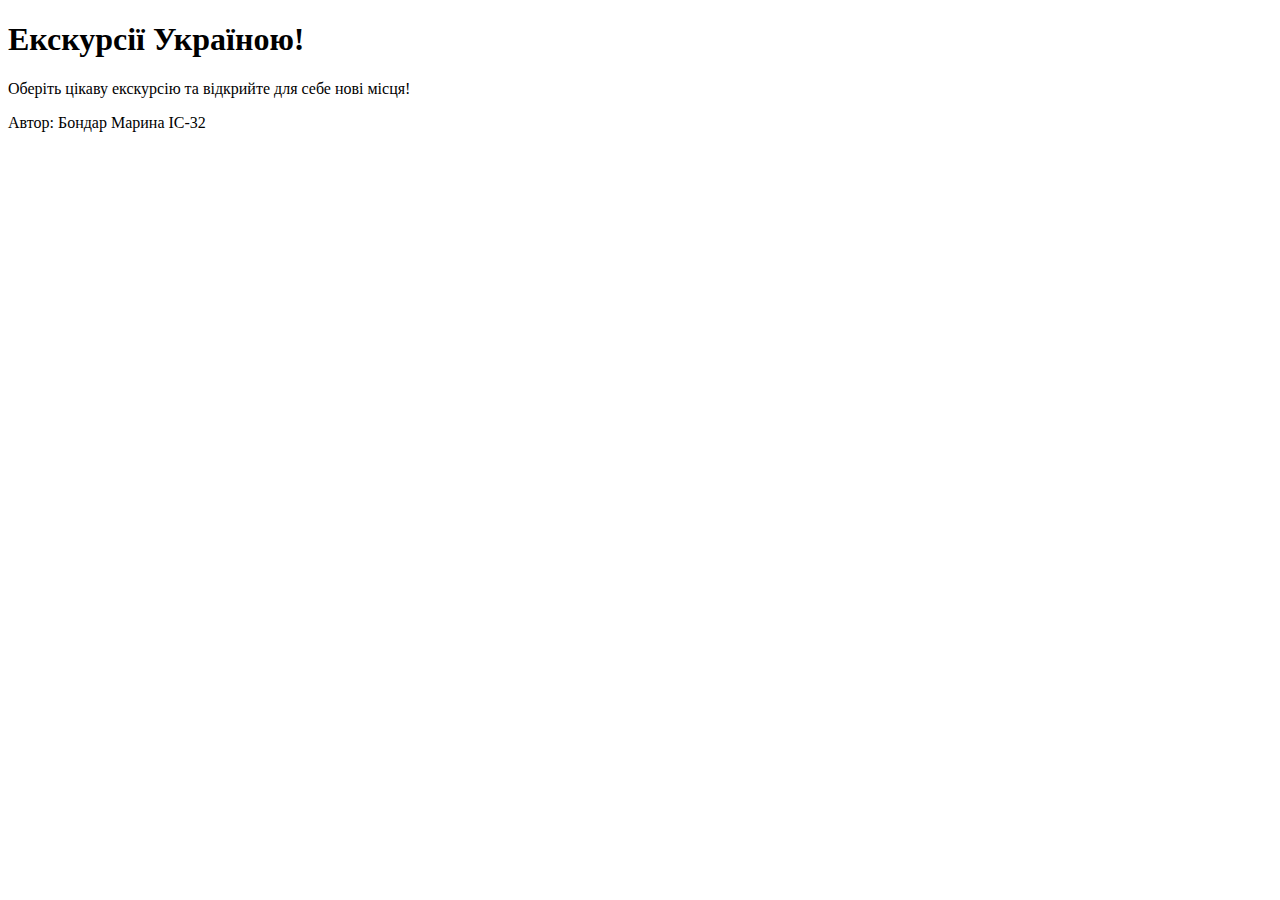
==== index.html @ e312c7dd "first commit" ====
<!DOCTYPE html>
<html lang="en">
<head>
    <meta charset="UTF-8">
    <meta name="viewport" content="width=device-width, initial-scale=1.0">
    <title>Головна - Екскурсії Україною</title>
</head>
<body>
    <h1>Екскурсії Україною!</h1>
    <p>Оберіть цікаву екскурсію та відкрийте для себе нові місця!</p>
    <p>Автор: Бондар Марина ІС-32</p>
</body>
</html>
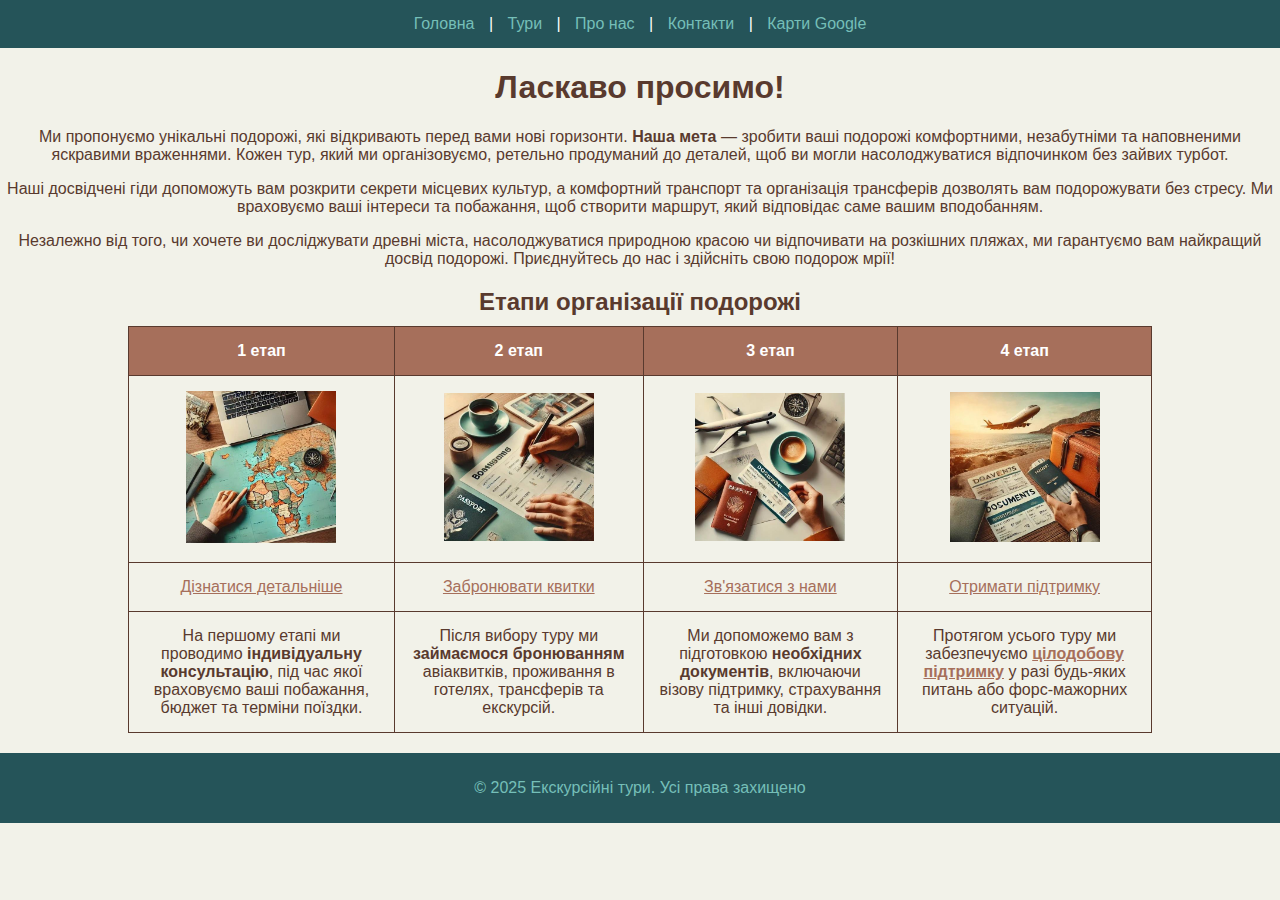
==== commit 77a3caa3: "lab2" ====
--- a/index.html
+++ b/index.html
@@ -3,11 +3,64 @@
 <head>
     <meta charset="UTF-8">
     <meta name="viewport" content="width=device-width, initial-scale=1.0">
-    <title>Головна - Екскурсії Україною</title>
+    <link rel="stylesheet" href="styles.css">
+    <meta name="author" content="ІС-32 Бондар Марина">
+    <title>Головна - Екскурсійні тури</title>
 </head>
 <body>
-    <h1>Екскурсії Україною!</h1>
-    <p>Оберіть цікаву екскурсію та відкрийте для себе нові місця!</p>
-    <p>Автор: Бондар Марина ІС-32</p>
+    <header>
+        <nav>
+            <a href="index.html">Головна</a> |
+            <a href="tours.html">Тури</a> |
+            <a href="about.html">Про нас</a> |
+            <a href="contact.html">Контакти</a> |
+            <a href="https://www.google.com.ua/maps" target="_blank">Карти Google</a>
+        </nav>
+    </header>
+
+    <main>
+        <h1>Ласкаво просимо!</h1>
+        <p>Ми пропонуємо унікальні подорожі, які відкривають перед вами нові горизонти. <b>Наша мета</b> — зробити ваші подорожі комфортними, незабутніми та наповненими яскравими враженнями. Кожен тур, який ми організовуємо, ретельно продуманий до деталей, щоб ви могли насолоджуватися відпочинком без зайвих турбот.</p>
+        <p>Наші досвідчені гіди допоможуть вам розкрити секрети місцевих культур, а комфортний транспорт та організація трансферів дозволять вам подорожувати без стресу. Ми враховуємо ваші інтереси та побажання, щоб створити маршрут, який відповідає саме вашим вподобанням.</p>
+        <p>Незалежно від того, чи хочете ви досліджувати древні міста, насолоджуватися природною красою чи відпочивати на розкішних пляжах, ми гарантуємо вам найкращий досвід подорожі. Приєднуйтесь до нас і здійсніть свою подорож мрії!</p>
+        
+        <table>
+            <caption><b>Етапи організації подорожі</b></caption>
+            <thead>
+                <tr>
+                    <th>1 етап</th>
+                    <th>2 етап</th>
+                    <th>3 етап</th>
+                    <th>4 етап</th>
+                </tr>
+            </thead>
+            <tbody>
+                <tr>
+                    <td><img src="./images/consultation.png" alt="Консультація" width="150"></td>
+                    <td><img src="./images/booking.png" alt="Бронювання" width="150"></td>
+                    <td><img src="./images/documents.png" alt="Документи" width="150"></td>
+                    <td><img src="./images/support.png" alt="Підтримка" width="150"></td>
+                </tr>
+                <tr>
+                    <td><a href="tours.html" style="color: #A66F5B;">Дізнатися детальніше</a></td>
+                    <td><a href="https://www.expedia.com/" style="color:#A66F5B">Забронювати квитки</a></td>
+                    <td><a href="contact.html" style="color: #A66F5B">Зв'язатися з нами</a></td>
+                    <td><a href="contact.html" style="color:#A66F5B">Отримати підтримку</a></td>
+                </tr>
+                <tr>
+                    <td>На першому етапі ми проводимо <b>індивідуальну консультацію</b>, під час якої враховуємо ваші побажання, бюджет та терміни поїздки.</td>
+                    <td>Після вибору туру ми <b>займаємося бронюванням</b> авіаквитків, проживання в готелях, трансферів та екскурсій.</td>
+                    <td>Ми допоможемо вам з підготовкою <b>необхідних документів</b>, включаючи візову підтримку, страхування та інші довідки.</td>
+                    <td>Протягом усього туру ми забезпечуємо <a href="contact.html" style="color: #A66F5B"><b>цілодобову підтримку</b></a> у разі будь-яких питань або форс-мажорних ситуацій.</td>
+                </tr>
+            </tbody>
+        </table>
+    </main>
+
+
+    <footer>
+        <p>© 2025 Екскурсійні тури. Усі права захищено</p>
+    </footer>
 </body>
+
 </html>--- a/styles.css
+++ b/styles.css
@@ -0,0 +1,74 @@
+body {
+    background-color: #F2F2E9;
+    color: #593A2E;
+    font-family: Arial, sans-serif;
+    height: 100%; 
+    margin: 0;
+    padding: 0; 
+}
+
+header {
+    background-color: #255459;
+    color: white;
+    padding: 15px;
+    text-align: center;
+}
+
+h1, h2, p {
+    text-align: center;
+}
+
+nav a {
+    color: #75BFB8;
+    text-decoration: none;
+    padding: 10px;
+}
+
+nav a:hover {
+    color: #A66F5B;
+}
+
+table {
+    width: 80%;
+    margin: 20px auto;
+    border-collapse: collapse;
+    text-align: center;
+    background-color: #F2F2E9;
+}
+th, td {
+    border: 1px solid #593A2E;
+    padding: 15px;
+}
+th {
+    background-color: #A66F5B;
+    color: white;
+}
+caption {
+    font-size: 1.5em;
+    font-weight: bold;
+    margin-bottom: 10px;
+}
+
+#about-page {
+    position: relative; /* Встановлюємо відносне позиціонування для батьківського елемента */
+    height: 100%; /* Контейнер займає всю висоту батьківського елемента */
+}
+
+#about-page::before {
+    content: ""; /* Створюємо псевдоелемент для фонового зображення */
+    position: absolute; /* Абсолютне позиціонування для розміщення поверх контейнера */
+    width: 100%; 
+    height: 100%; 
+    background: url('./images/background.png') no-repeat center center; 
+    background-size: cover; /* Зображення заповнює весь контейнер */
+    opacity: 0.5; 
+    z-index: -1; /* Відправляємо фон за основний контент */
+}
+
+
+footer {
+    background-color: #255459;
+    color: #75BFB8;
+    text-align: center;
+    padding: 10px;
+}
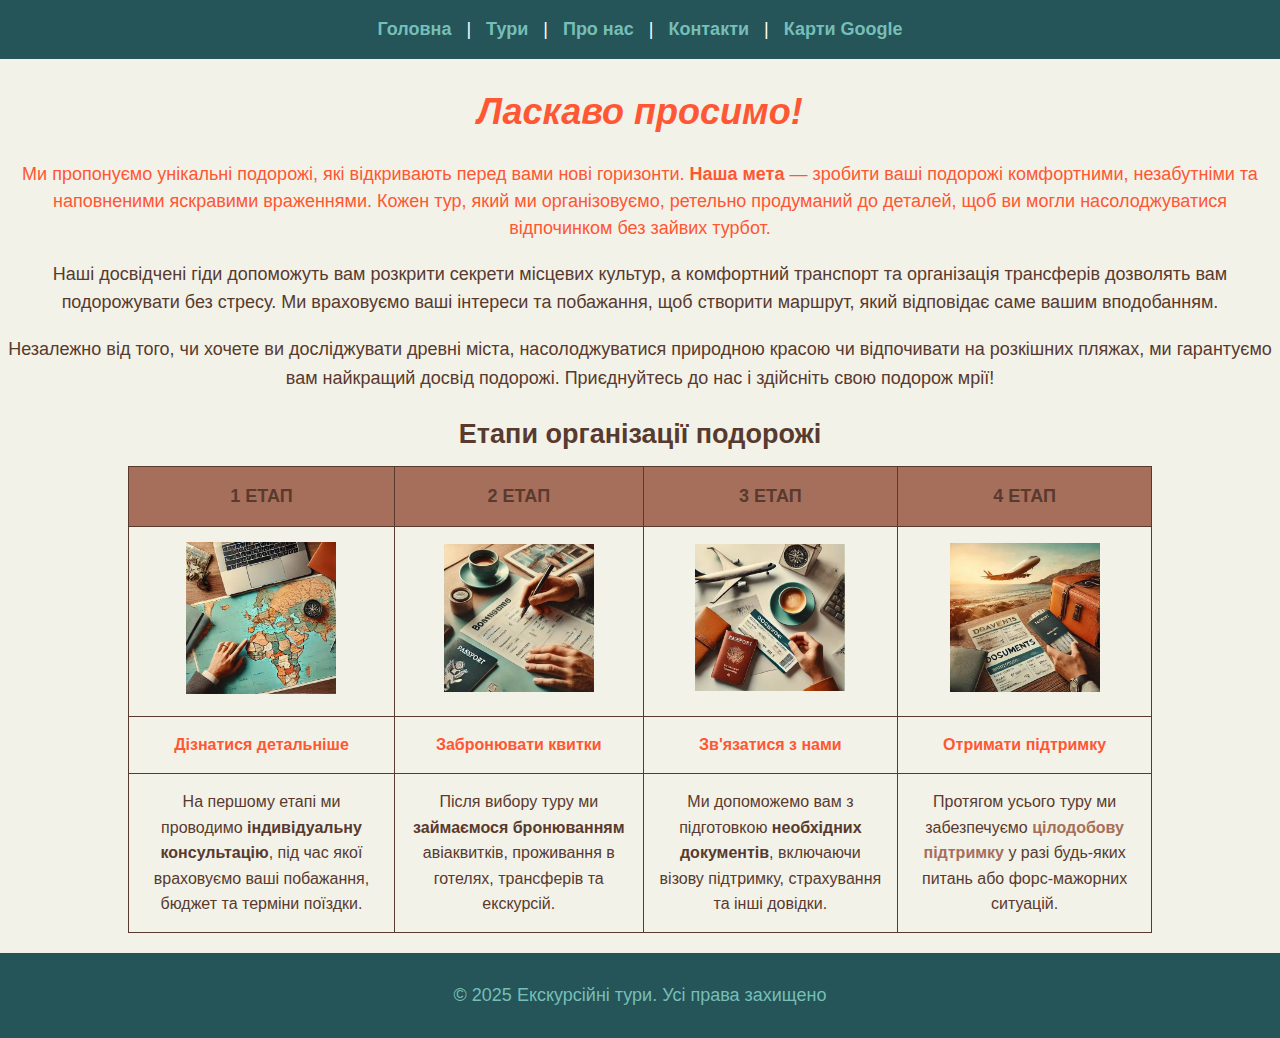
==== commit edb1baff: "lab3" ====
--- a/index.html
+++ b/index.html
@@ -6,6 +6,18 @@
     <link rel="stylesheet" href="styles.css">
     <meta name="author" content="ІС-32 Бондар Марина">
     <title>Головна - Екскурсійні тури</title>
+    <style> /* Перевизначаємо стиль для всіх посилань у документі */
+        a {
+            color: #FF5733; 
+            font-weight: bold; /* Жирний текст */
+            text-decoration: none; /* Прибираємо підкреслення */
+        }
+
+        a:hover {
+            color: #255459; 
+            text-decoration: underline; /* Підкреслення при наведенні */
+        }
+    </style>
 </head>
 <body>
     <header>
@@ -19,8 +31,8 @@
     </header>
 
     <main>
-        <h1>Ласкаво просимо!</h1>
-        <p>Ми пропонуємо унікальні подорожі, які відкривають перед вами нові горизонти. <b>Наша мета</b> — зробити ваші подорожі комфортними, незабутніми та наповненими яскравими враженнями. Кожен тур, який ми організовуємо, ретельно продуманий до деталей, щоб ви могли насолоджуватися відпочинком без зайвих турбот.</p>
+        <h1 id="main-title">Ласкаво просимо!</h1> <!-- унікальний ідентифікатор до заголовка -->
+        <p style="font-family: Arial, sans-serif; font-size: 18px; line-height: 1.5; color: #FF5733;">Ми пропонуємо унікальні подорожі, які відкривають перед вами нові горизонти. <b>Наша мета</b> — зробити ваші подорожі комфортними, незабутніми та наповненими яскравими враженнями. Кожен тур, який ми організовуємо, ретельно продуманий до деталей, щоб ви могли насолоджуватися відпочинком без зайвих турбот.</p>
         <p>Наші досвідчені гіди допоможуть вам розкрити секрети місцевих культур, а комфортний транспорт та організація трансферів дозволять вам подорожувати без стресу. Ми враховуємо ваші інтереси та побажання, щоб створити маршрут, який відповідає саме вашим вподобанням.</p>
         <p>Незалежно від того, чи хочете ви досліджувати древні міста, насолоджуватися природною красою чи відпочивати на розкішних пляжах, ми гарантуємо вам найкращий досвід подорожі. Приєднуйтесь до нас і здійсніть свою подорож мрії!</p>
         
@@ -42,10 +54,10 @@
                     <td><img src="./images/support.png" alt="Підтримка" width="150"></td>
                 </tr>
                 <tr>
-                    <td><a href="tours.html" style="color: #A66F5B;">Дізнатися детальніше</a></td>
-                    <td><a href="https://www.expedia.com/" style="color:#A66F5B">Забронювати квитки</a></td>
-                    <td><a href="contact.html" style="color: #A66F5B">Зв'язатися з нами</a></td>
-                    <td><a href="contact.html" style="color:#A66F5B">Отримати підтримку</a></td>
+                    <td><a href="tours.html">Дізнатися детальніше</a></td>
+                    <td><a href="https://www.expedia.com/">Забронювати квитки</a></td>
+                    <td><a href="contact.html">Зв'язатися з нами</a></td>
+                    <td><a href="contact.html">Отримати підтримку</a></td>
                 </tr>
                 <tr>
                     <td>На першому етапі ми проводимо <b>індивідуальну консультацію</b>, під час якої враховуємо ваші побажання, бюджет та терміни поїздки.</td>
--- a/styles.css
+++ b/styles.css
@@ -1,10 +1,12 @@
 body {
-    background-color: #F2F2E9;
-    color: #593A2E;
-    font-family: Arial, sans-serif;
-    height: 100%; 
+    background-color: #F2F2E9; /* Колір фону */
+    color: #593A2E; /* Колір тексту */
+    font-family: Arial, sans-serif; /* Шрифт */
+    font-size: 18px; /* Розмір шрифту */
+    line-height: 1.6; /* Міжрядковий інтервал */
     margin: 0;
-    padding: 0; 
+    padding: 0;
+    text-align: justify; /* Вирівнювання тексту по ширині */
 }
 
 header {
@@ -14,7 +16,39 @@
     text-align: center;
 }
 
-h1, h2, p {
+h1 {
+    font-size: 36px;
+    font-weight: bold;
+    color: #A66F5B;
+    text-align: center;
+    margin-bottom: 20px; /*відступ знизу*/
+}
+
+h2 {
+    font-size: 30px;
+    font-weight: bold;
+    color: #255459;
+    text-align: center;
+    margin-bottom: 15px; /*відступ знизу*/
+}
+
+p {
+    text-align: center;
+}
+
+/* Стилізація унікального заголовка */
+#main-title {  
+    font-size: 36px;
+    font-style: italic;
+    color: #FF5733;
+    text-align: center;
+}
+
+/* Стилізація класу для особливого тексту */
+.special-text {
+    font-size: 20px;
+    color: #255459;
+    line-height: 1.8;
     text-align: center;
 }
 
@@ -29,42 +63,72 @@
 }
 
 table {
-    width: 80%;
-    margin: 20px auto;
-    border-collapse: collapse;
-    text-align: center;
-    background-color: #F2F2E9;
+    width: 80%; 
+    margin: 20px auto; /* Відступи зверху і знизу , вирівнювання по центру */
+    border-collapse: collapse; /* Пробіли між межами клітинок */
+    text-align: center; 
 }
+
+/* Стилі для заголовків і клітинок */
 th, td {
-    border: 1px solid #593A2E;
-    padding: 15px;
+    border: 1px solid #593A2E; 
+    padding: 15px; /* Відступи всередині клітинок */
 }
+
+/* Стилі для заголовків таблиці */
 th {
-    background-color: #A66F5B;
-    color: white;
+    background-color: #A66F5B; 
+    font-family: 'Arial', sans-serif; 
+    font-size: 18px; 
+    font-weight: bold; 
+    text-transform: uppercase; /* Великі літери для заголовків */
 }
+
+/* Стилі для клітинок таблиці */
+td {
+    font-family: 'Verdana', sans-serif; /* Шрифт для клітинок */
+    font-size: 16px;
+}
+
 caption {
     font-size: 1.5em;
     font-weight: bold;
     margin-bottom: 10px;
 }
 
-#about-page {
-    position: relative; /* Встановлюємо відносне позиціонування для батьківського елемента */
-    height: 100%; /* Контейнер займає всю висоту батьківського елемента */
+/* Стилі для маркованих списків */
+ul {
+    padding-left: 20px; 
 }
 
-#about-page::before {
-    content: ""; /* Створюємо псевдоелемент для фонового зображення */
-    position: absolute; /* Абсолютне позиціонування для розміщення поверх контейнера */
-    width: 100%; 
-    height: 100%; 
-    background: url('./images/background.png') no-repeat center center; 
-    background-size: cover; /* Зображення заповнює весь контейнер */
-    opacity: 0.5; 
-    z-index: -1; /* Відправляємо фон за основний контент */
+/* Стилі для маркованих списків з квадратними маркерами */
+ul[style="list-style-type: square;"] {
+    list-style-type: square; /* Квадратні маркери */
+    padding-left: 40px;
+    color: #A66F5B;
 }
 
+
+ol { /* Стилі для нумерованих списків */
+    list-style-type: decimal; 
+    padding-left: 20px; 
+}
+
+dl { 
+    margin-left: 20px; 
+}
+
+dt { /* Терміни */
+    font-weight: bold; 
+    color: #255459; 
+}
+
+dd { /* Визначення */
+    margin-bottom: 10px; /* Відступ знизу для кожного визначення */
+    margin-left: 20px; /* Відступ для визначення */
+    font-style: italic; /* Курсив для визначень */
+    color: #593A2E; /* Колір тексту визначень */
+}
 
 footer {
     background-color: #255459;
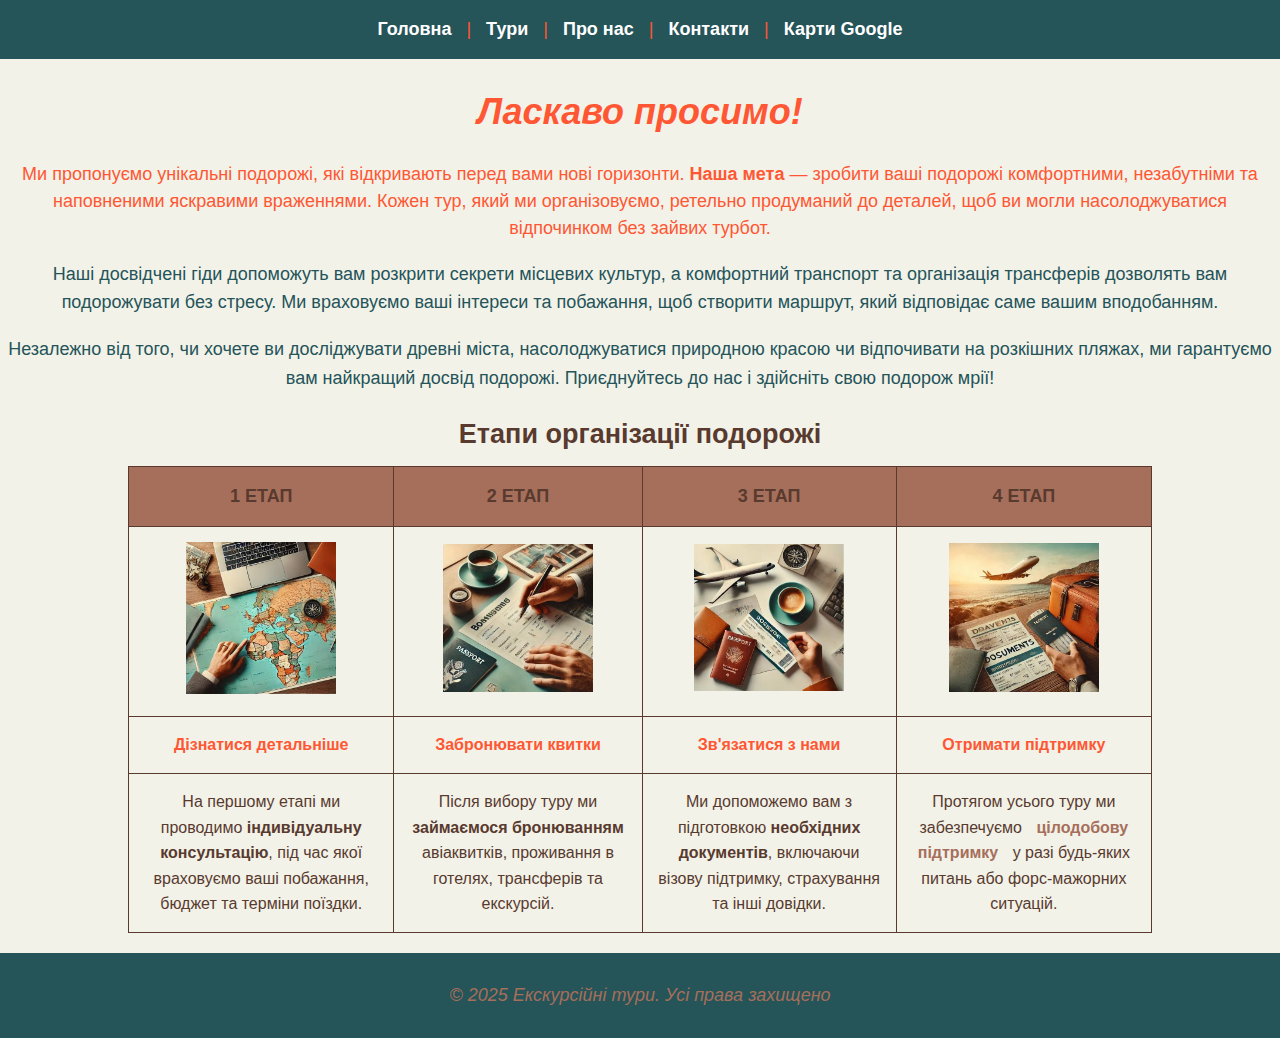
==== commit 30c72201: "lab4" ====
--- a/index.html
+++ b/index.html
@@ -6,16 +6,16 @@
     <link rel="stylesheet" href="styles.css">
     <meta name="author" content="ІС-32 Бондар Марина">
     <title>Головна - Екскурсійні тури</title>
-    <style> /* Перевизначаємо стиль для всіх посилань у документі */
+    <style> /* стиль для всіх посилань у документі */
         a {
             color: #FF5733; 
-            font-weight: bold; /* Жирний текст */
+            font-weight: bold; 
             text-decoration: none; /* Прибираємо підкреслення */
         }
 
         a:hover {
             color: #255459; 
-            text-decoration: underline; /* Підкреслення при наведенні */
+            text-decoration: underline; /* Підкреслення */
         }
     </style>
 </head>
@@ -31,7 +31,7 @@
     </header>
 
     <main>
-        <h1 id="main-title">Ласкаво просимо!</h1> <!-- унікальний ідентифікатор до заголовка -->
+        <h1 class = "main-title"; id="main-title">Ласкаво просимо!</h1> 
         <p style="font-family: Arial, sans-serif; font-size: 18px; line-height: 1.5; color: #FF5733;">Ми пропонуємо унікальні подорожі, які відкривають перед вами нові горизонти. <b>Наша мета</b> — зробити ваші подорожі комфортними, незабутніми та наповненими яскравими враженнями. Кожен тур, який ми організовуємо, ретельно продуманий до деталей, щоб ви могли насолоджуватися відпочинком без зайвих турбот.</p>
         <p>Наші досвідчені гіди допоможуть вам розкрити секрети місцевих культур, а комфортний транспорт та організація трансферів дозволять вам подорожувати без стресу. Ми враховуємо ваші інтереси та побажання, щоб створити маршрут, який відповідає саме вашим вподобанням.</p>
         <p>Незалежно від того, чи хочете ви досліджувати древні міста, насолоджуватися природною красою чи відпочивати на розкішних пляжах, ми гарантуємо вам найкращий досвід подорожі. Приєднуйтесь до нас і здійсніть свою подорож мрії!</p>
--- a/styles.css
+++ b/styles.css
@@ -1,19 +1,50 @@
 body {
-    background-color: #F2F2E9; /* Колір фону */
-    color: #593A2E; /* Колір тексту */
-    font-family: Arial, sans-serif; /* Шрифт */
-    font-size: 18px; /* Розмір шрифту */
-    line-height: 1.6; /* Міжрядковий інтервал */
+    background-color: #F2F2E9; 
+    color: #593A2E; 
+    font-family: Arial, sans-serif; 
+    font-size: 18px;
+    line-height: 1.6; /*інтервал */
     margin: 0;
     padding: 0;
-    text-align: justify; /* Вирівнювання тексту по ширині */
+    text-align: justify; /*по ширині */
 }
 
 header {
     background-color: #255459;
-    color: white;
+    color: #FF5733;
     padding: 15px;
     text-align: center;
+}
+
+header nav a { /* Контекстний селектор */
+    color: #FFF; 
+    font-weight: bold;
+}
+
+nav a {
+    color: #75BFB8;
+    text-decoration: none;
+    padding: 10px;
+}
+
+nav a:hover {
+    color: #A66F5B;
+}
+
+a {
+    color: #FF5733;
+    text-decoration: none !important;
+    padding: 10px;
+}
+
+a:hover {
+    color: #A66F5B;
+}
+
+
+h1 + h2 { /* Сусідній селектор*/
+    color: #FF5733; 
+    font-size: 28px;
 }
 
 h1 {
@@ -29,14 +60,10 @@
     font-weight: bold;
     color: #255459;
     text-align: center;
-    margin-bottom: 15px; /*відступ знизу*/
+    margin-bottom: 15px; 
 }
 
-p {
-    text-align: center;
-}
 
-/* Стилізація унікального заголовка */
 #main-title {  
     font-size: 36px;
     font-style: italic;
@@ -44,22 +71,19 @@
     text-align: center;
 }
 
-/* Стилізація класу для особливого тексту */
+.main-title {  
+    font-size: 36px;
+    font-style: italic;
+    color: #33ff5c;
+    text-align: center;
+}
+
+
 .special-text {
     font-size: 20px;
     color: #255459;
     line-height: 1.8;
     text-align: center;
-}
-
-nav a {
-    color: #75BFB8;
-    text-decoration: none;
-    padding: 10px;
-}
-
-nav a:hover {
-    color: #A66F5B;
 }
 
 table {
@@ -69,13 +93,13 @@
     text-align: center; 
 }
 
-/* Стилі для заголовків і клітинок */
+
 th, td {
     border: 1px solid #593A2E; 
     padding: 15px; /* Відступи всередині клітинок */
 }
 
-/* Стилі для заголовків таблиці */
+
 th {
     background-color: #A66F5B; 
     font-family: 'Arial', sans-serif; 
@@ -84,7 +108,7 @@
     text-transform: uppercase; /* Великі літери для заголовків */
 }
 
-/* Стилі для клітинок таблиці */
+
 td {
     font-family: 'Verdana', sans-serif; /* Шрифт для клітинок */
     font-size: 16px;
@@ -124,11 +148,21 @@
 }
 
 dd { /* Визначення */
-    margin-bottom: 10px; /* Відступ знизу для кожного визначення */
-    margin-left: 20px; /* Відступ для визначення */
-    font-style: italic; /* Курсив для визначень */
-    color: #593A2E; /* Колір тексту визначень */
+    margin-bottom: 10px; /* Відступ знизу */
+    margin-left: 20px; /* Відступ*/
+    font-style: italic; /* Курсив */
+    color: #593A2E; 
 }
+
+footer > p { /* Дочірний селектор */
+    font-style: italic;
+    color: #A66F5B;
+} 
+
+p {
+    color: #255459;
+    text-align: center;
+} 
 
 footer {
     background-color: #255459;
